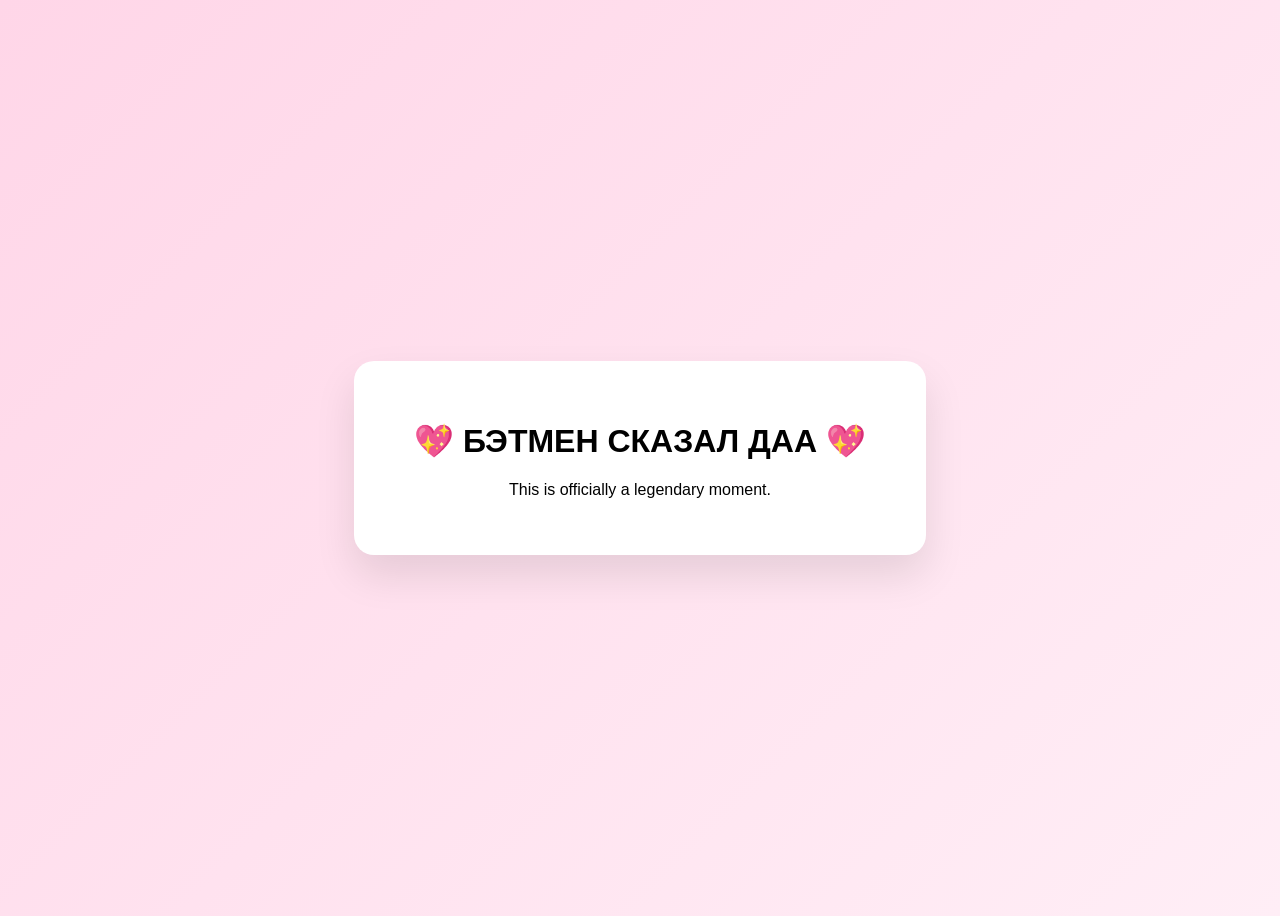
==== yes.html @ ceb99990 "Convert to static site for Github Pages" ====
<!DOCTYPE html>
<html lang="en">
<head>
  <meta charset="UTF-8">
  <title>Yes 💖</title>
  <link rel="stylesheet" href="css/style.css">
</head>
<body>

<div class="card">
  <h1>💖 БЭТМЕН СКАЗАЛ ДАА 💖</h1>
  <p>This is officially a legendary moment.</p>
</div>

</body>
</html>
---- css/style.css ----
body {
  background: linear-gradient(135deg, #ffd6e8, #ffeef6);
  font-family: Arial, sans-serif;
  height: 100vh;
  display: flex;
  justify-content: center;
  align-items: center;
}

.card {
  background: white;
  padding: 40px 60px;
  border-radius: 20px;
  text-align: center;
  box-shadow: 0 20px 40px rgba(0,0,0,0.1);
  position: relative;
}

.emoji {
  font-size: 60px;
  margin-bottom: 10px;
}

.buttons {
  margin-top: 30px;
  position: relative;
  height: 100px;
}

.btn {
  padding: 12px 30px;
  border-radius: 30px;
  border: none;
  font-size: 18px;
  cursor: pointer;
  text-decoration: none;
  position: absolute;
}

.yes {
  background: #ff4d88;
  color: white;
  left: 20%;
}

.no {
  background: #eee;
  color: #333;
  left: 55%;
}

.hint {
  margin-top: 20px;
  color: #777;
  font-size: 14px;
}
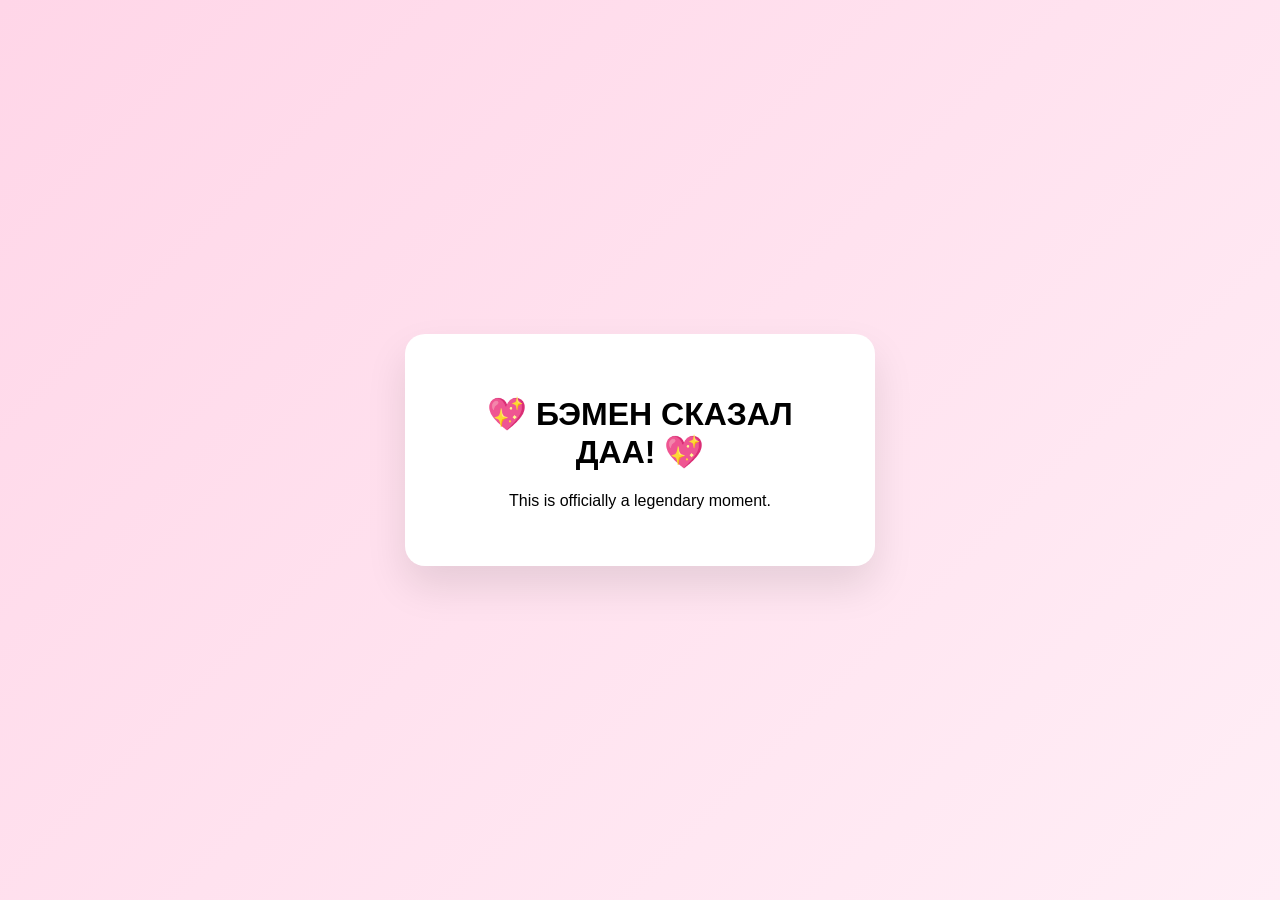
==== commit 671f6882: "Useful for Github" ====
--- a/yes.html
+++ b/yes.html
@@ -1,16 +1,33 @@
 <!DOCTYPE html>
 <html lang="en">
 <head>
-  <meta charset="UTF-8">
+  <meta charset="UTF-8" />
   <title>Yes 💖</title>
-  <link rel="stylesheet" href="css/style.css">
+  <style>
+    body {
+      background: linear-gradient(135deg, #ffd6e8, #ffeef6);
+      font-family: Arial, sans-serif;
+      height: 100vh;
+      display: flex;
+      justify-content: center;
+      align-items: center;
+      margin: 0;
+    }
+
+    .card {
+      background: white;
+      padding: 40px 60px;
+      border-radius: 20px;
+      text-align: center;
+      box-shadow: 0 20px 40px rgba(0, 0, 0, 0.1);
+      max-width: 350px;
+    }
+  </style>
 </head>
 <body>
-
-<div class="card">
-  <h1>💖 БЭТМЕН СКАЗАЛ ДАА 💖</h1>
-  <p>This is officially a legendary moment.</p>
-</div>
-
+  <div class="card">
+    <h1>💖 БЭМЕН СКАЗАЛ ДАА! 💖</h1>
+    <p>This is officially a legendary moment.</p>
+  </div>
 </body>
 </html>
